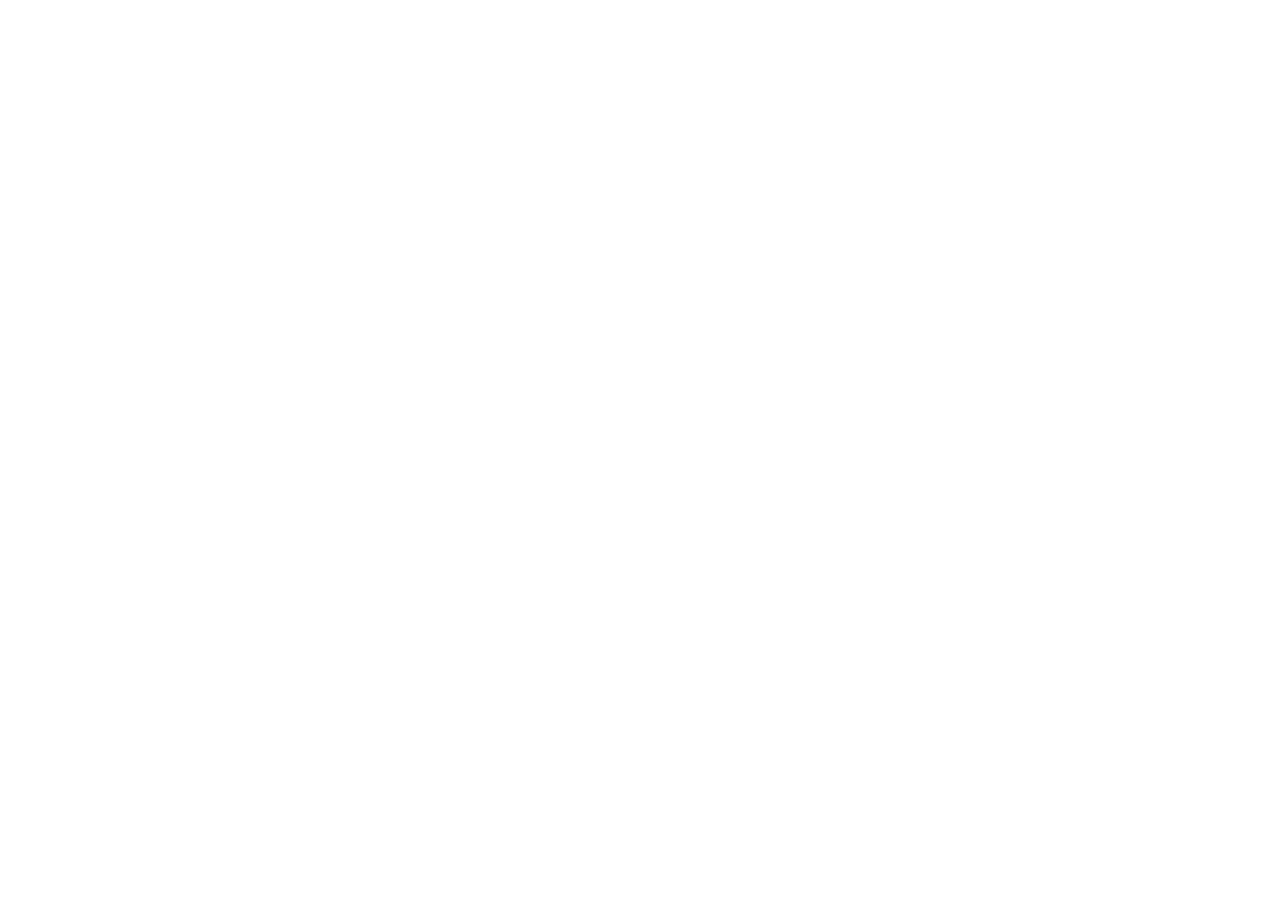
==== index.html @ 63275d7b "scaffolded project" ====
<!DOCTYPE html>
<html lang="en">
  <head>
    <meta charset="UTF-8" />
    <meta name="viewport" content="width=device-width, initial-scale=1.0" />
    <title>A Link to the Web</title>
    <link rel="stylesheet" href="./style.css" />
  </head>
  <body>
    <script src="./script.js"></script>
  </body>
</html>
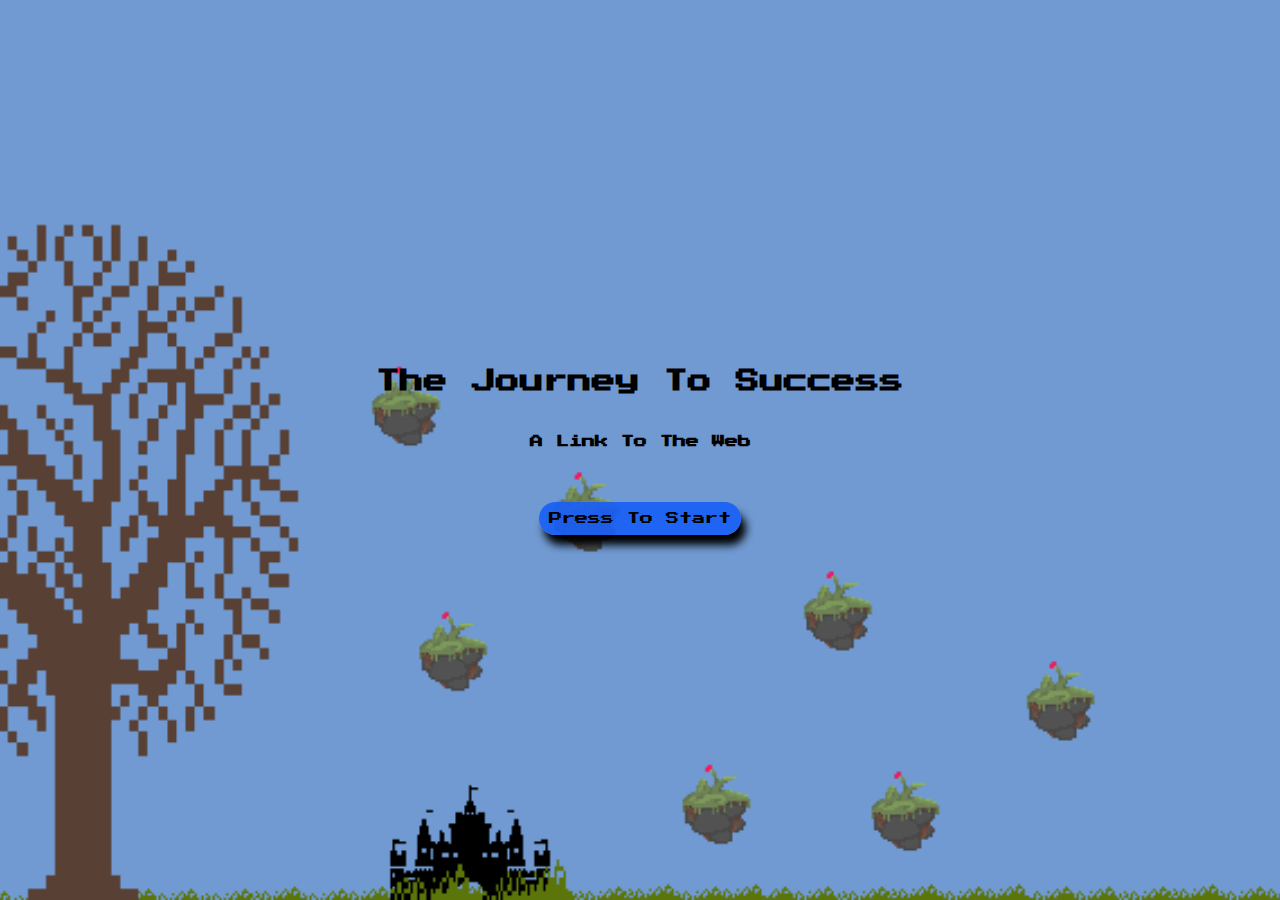
==== commit d564bf20: "Added initial home page" ====
--- a/index.html
+++ b/index.html
@@ -5,8 +5,18 @@
     <meta name="viewport" content="width=device-width, initial-scale=1.0" />
     <title>A Link to the Web</title>
     <link rel="stylesheet" href="./style.css" />
+    <link rel="stylesheet" href="https://fonts.googleapis.com/css2?family=Press+Start+2P&display=swap" />
   </head>
+  
   <body>
+    <div class="mainBody">
+      <div class="titleCard">
+        <h2>The Journey To Success</h2>
+        <h5>A Link To The Web</h5>
+      </div>
+      <br></br>
+      <button class="PTS">Press To Start</button>
+    </div>
     <script src="./script.js"></script>
   </body>
 </html>
--- a/style.css
+++ b/style.css
@@ -0,0 +1,49 @@
+body{
+    font-family: 'Press Start 2P';
+    display: flex;
+    justify-content: center;
+    align-items: center;
+    flex-direction: column;
+    background-image: url("imgs\\Bg.png");
+    background-size: cover;
+    background-repeat: no-repeat;
+    background-attachment: fixed;
+    background-position: center; 
+     /* This line prevents the image from repeating */
+    
+}
+.mainBody {
+    margin-top: 25%;
+    display: flex;
+    padding: 25px;
+    flex-direction: column;
+    align-items: center;
+    justify-content: center;
+    height: 100%;
+    width: 100%;
+    
+    
+
+}
+
+.titleCard {
+    display: flex;
+    flex-direction: column;
+    justify-content: center;
+    align-items: center;
+    
+}
+
+.PTS {
+    font-family: 'Press Start 2P';
+    background-color: rgba(25, 95, 245, 0.925);
+    border-radius: 2rem;
+    padding: 10px;
+    border: 1px black;
+    box-shadow: 5px 10px .5rem black;
+    
+}
+
+.PTS:hover {
+    background-color: rgba(58, 112, 228, 0.925);
+}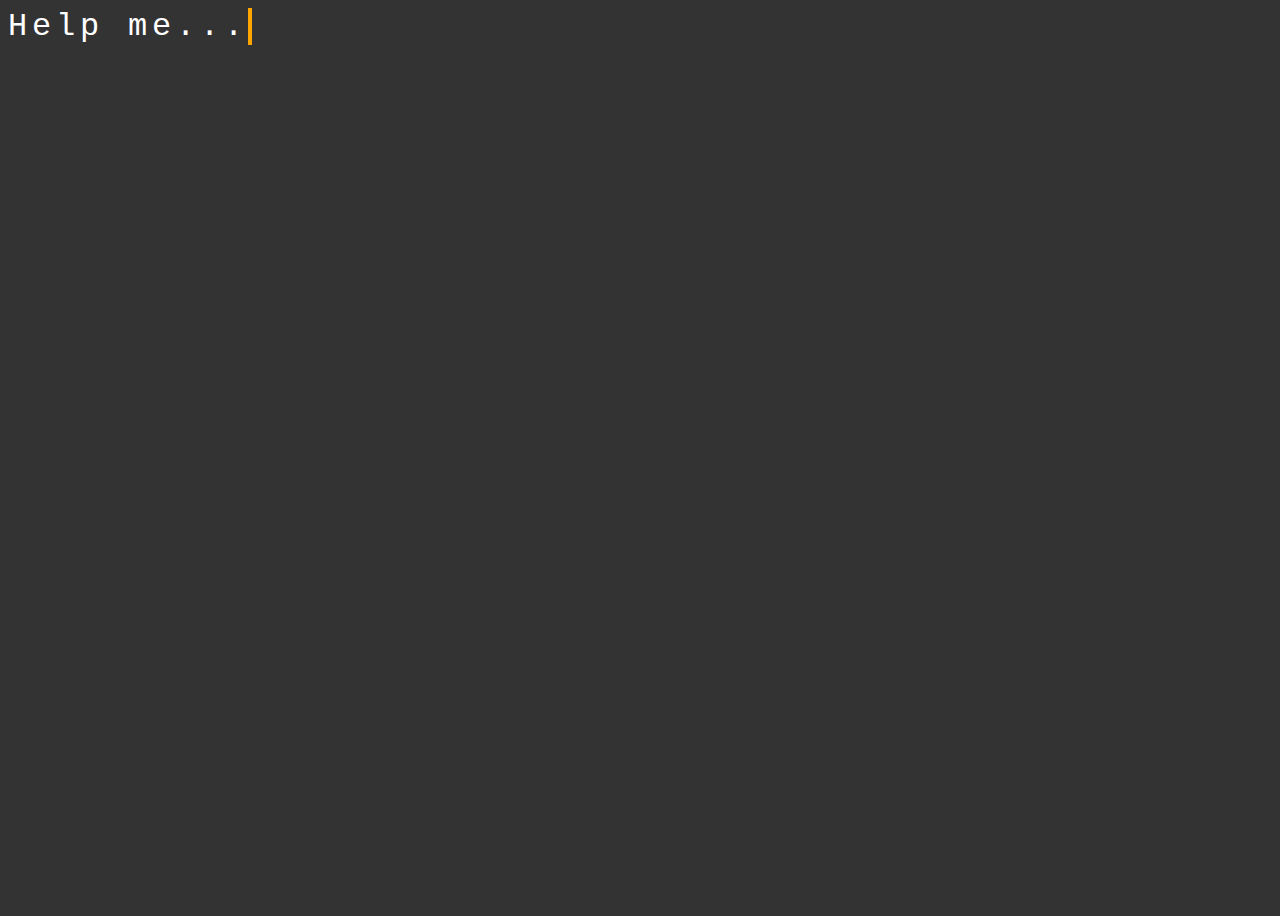
==== commit 6cdece34: "added Game class and first game lines" ====
--- a/index.html
+++ b/index.html
@@ -5,18 +5,9 @@
     <meta name="viewport" content="width=device-width, initial-scale=1.0" />
     <title>A Link to the Web</title>
     <link rel="stylesheet" href="./style.css" />
-    <link rel="stylesheet" href="https://fonts.googleapis.com/css2?family=Press+Start+2P&display=swap" />
   </head>
-  
   <body>
-    <div class="mainBody">
-      <div class="titleCard">
-        <h2>The Journey To Success</h2>
-        <h5>A Link To The Web</h5>
-      </div>
-      <br></br>
-      <button class="PTS">Press To Start</button>
-    </div>
+    <main class="typewriter"></main>
     <script src="./script.js"></script>
   </body>
 </html>
--- a/style.css
+++ b/style.css
@@ -1,49 +1,43 @@
-body{
-    font-family: 'Press Start 2P';
-    display: flex;
-    justify-content: center;
-    align-items: center;
-    flex-direction: column;
-    background-image: url("imgs\\Bg.png");
-    background-size: cover;
-    background-repeat: no-repeat;
-    background-attachment: fixed;
-    background-position: center; 
-     /* This line prevents the image from repeating */
-    
-}
-.mainBody {
-    margin-top: 25%;
-    display: flex;
-    padding: 25px;
-    flex-direction: column;
-    align-items: center;
-    justify-content: center;
-    height: 100%;
-    width: 100%;
-    
-    
-
+:root {
+  font-size: 16px;
 }
 
-.titleCard {
-    display: flex;
-    flex-direction: column;
-    justify-content: center;
-    align-items: center;
-    
+body {
+  background: #333;
+  min-height: 100vh;
+  display: flex;
 }
 
-.PTS {
-    font-family: 'Press Start 2P';
-    background-color: rgba(25, 95, 245, 0.925);
-    border-radius: 2rem;
-    padding: 10px;
-    border: 1px black;
-    box-shadow: 5px 10px .5rem black;
-    
+.typewriter > * {
+  color: #fff;
+  font-family: monospace;
+  font-size: 2rem;
+  overflow: hidden; /* Ensures the content is not revealed until the animation */
+  border-right: 0.15em solid orange; /* The typwriter cursor */
+  white-space: nowrap; /* Keeps the content on a single line */
+  margin: 0 auto; /* Gives that scrolling effect as the typing happens */
+  letter-spacing: 0.15em; /* Adjust as needed */
+  animation: typing var(--animation-duration) steps(40, end),
+    blink-caret 0.75s step-end infinite;
 }
 
-.PTS:hover {
-    background-color: rgba(58, 112, 228, 0.925);
-}+/* The typing effect */
+@keyframes typing {
+  from {
+    width: 0;
+  }
+  to {
+    width: 100%;
+  }
+}
+
+/* The typewriter cursor effect */
+@keyframes blink-caret {
+  from,
+  to {
+    border-color: transparent;
+  }
+  50% {
+    border-color: orange;
+  }
+}
